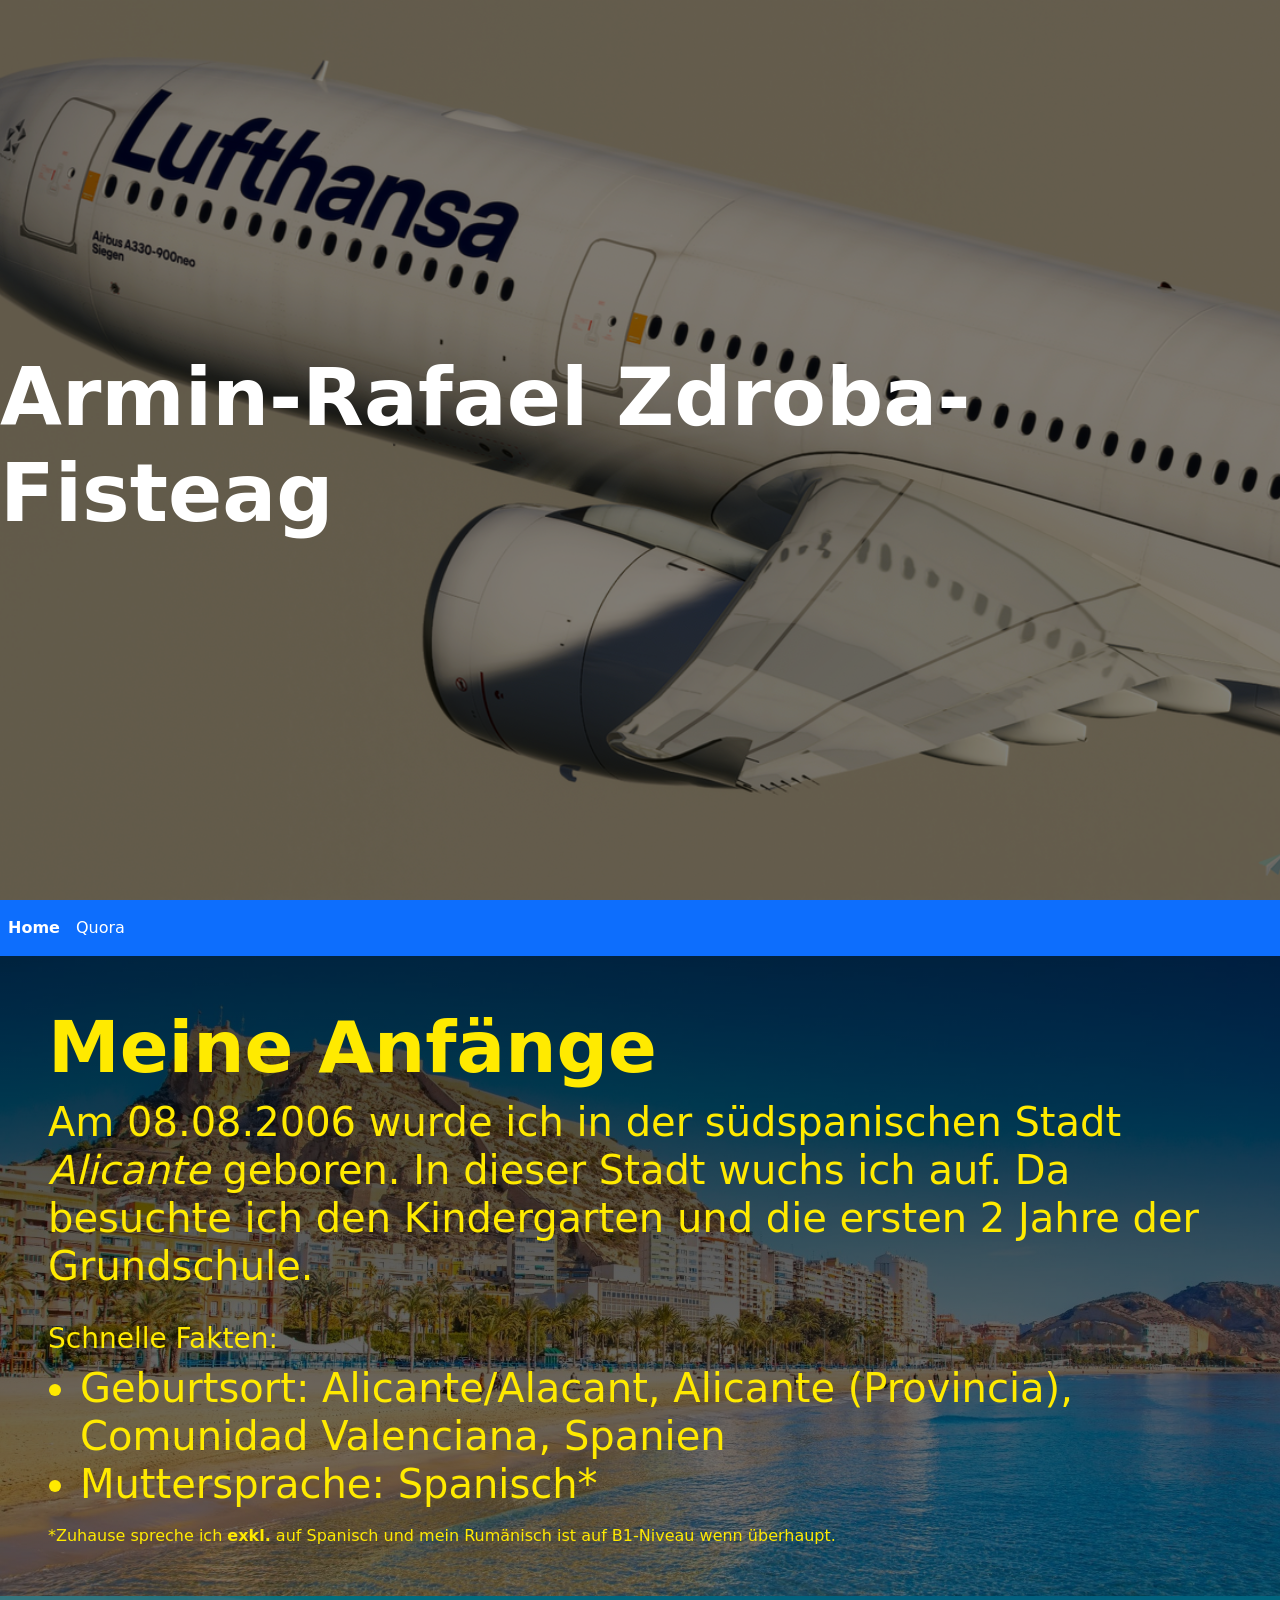
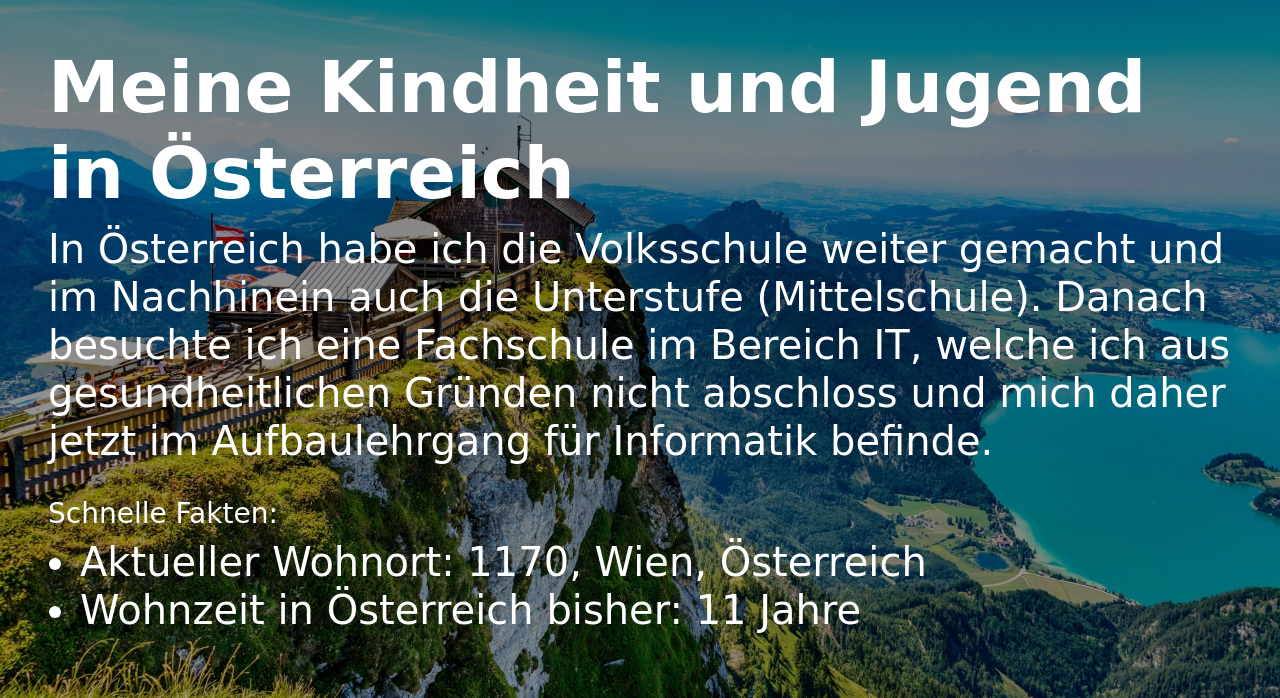
==== index.html @ 38347f14 "First commit of this project" ====
<!DOCTYPE html>
<html lang="de">

<head>
    <meta charset="UTF-8">
    <meta name="viewport" content="width=device-width, initial-scale=1.0">
    <link href="https://cdn.jsdelivr.net/npm/bootstrap@5.3.8/dist/css/bootstrap.min.css" rel="stylesheet"
        integrity="sha384-sRIl4kxILFvY47J16cr9ZwB07vP4J8+LH7qKQnuqkuIAvNWLzeN8tE5YBujZqJLB" crossorigin="anonymous">
    <script src="https://cdn.jsdelivr.net/npm/bootstrap@5.3.8/dist/js/bootstrap.bundle.min.js"
        integrity="sha384-FKyoEForCGlyvwx9Hj09JcYn3nv7wiPVlz7YYwJrWVcXK/BmnVDxM+D2scQbITxI"
        crossorigin="anonymous"></script>
    <script src="https://cdn.jsdelivr.net/npm/@popperjs/core@2.11.8/dist/umd/popper.min.js"
        integrity="sha384-I7E8VVD/ismYTF4hNIPjVp/Zjvgyol6VFvRkX/vR+Vc4jQkC+hVqc2pM8ODewa9r"
        crossorigin="anonymous"></script>
    <script src="https://cdn.jsdelivr.net/npm/bootstrap@5.3.8/dist/js/bootstrap.min.js"
        integrity="sha384-G/EV+4j2dNv+tEPo3++6LCgdCROaejBqfUeNjuKAiuXbjrxilcCdDz6ZAVfHWe1Y"
        crossorigin="anonymous"></script>
    <link rel="stylesheet" href="index.css" nonce="ext">
    <title>ZDRFIS - Über mich</title>
</head>

<body>
    <main class="content">
        <div id="abc">
            <div id="deg">
                <h1 class="display-1 fw-normal"><b>Armin-Rafael Zdroba-Fisteag</b></h1>
            </div>
        </div>
        <header>
            <nav class="navbar navbar-expand bg-primary sticky-top">
                <ul class="navbar-nav">
                    <li class="nav-item"><a class="nav-link text-white" href="./index.html"><b>Home</b></a></li>
                    <li class="nav-item"><a class="nav-link text-white" href="https://www.quora.com/profile/Armin-Rafael-Zdroba-Fisteag-1" target="_blank">Quora</a></li>
                </ul>
            </nav>
        </header>
        <div id="anfangs">
            <div id="anfangs_txt" style="background: linear-gradient(rgba(0,0,0,.75), rgba(0,0,0,.5)); color: #ffea00;"
                class="p-5">
                <h3 class="display-2 fw-normal"><b>Meine Anfänge</b></h3>
                <h5 class="display-6">Am 08.08.2006 wurde ich in der südspanischen Stadt <i>Alicante</i> geboren. In
                    dieser
                    Stadt wuchs ich auf. Da besuchte ich den Kindergarten und die ersten 2 Jahre der Grundschule.</h5>
                <br>
                <h3>Schnelle Fakten:</h3>
                <ul class="display-6">
                    <li>Geburtsort: Alicante/Alacant, Alicante (Provincia), Comunidad Valenciana, Spanien</li>
                    <li>Muttersprache: <b>Spanisch</b>*</li>
                </ul>
                *Zuhause spreche ich <b>exkl.</b> auf Spanisch und mein Rumänisch ist auf B1-Niveau wenn überhaupt.
            </div>
        </div>
        <div id="neuekindheitoe">
            <div id="neuekindheitoe_txt"
                style="background: linear-gradient(rgba(0,0,0,.5), rgba(0,0,0,.375)); color: #fff;" class="p-5">
                <h3 class="display-2 fw-normal"><b>Meine Kindheit und Jugend in Österreich</b></h3>
                <h5 class="display-6">In Österreich habe ich die Volksschule weiter gemacht und im Nachhinein auch die
                    Unterstufe (Mittelschule). Danach besuchte ich eine Fachschule im Bereich IT, welche ich aus
                    gesundheitlichen Gründen nicht abschloss und mich daher jetzt im Aufbaulehrgang für Informatik
                    befinde.</h5>
                <br>
                <h3>Schnelle Fakten:</h3>
                <ul class="display-6">
                    <li>Aktueller Wohnort: 1170, Wien, Österreich</li>
                    <li>Wohnzeit in Österreich bisher: 11 Jahre</li>
                </ul>
            </div>
        </div>
    </main>
    <footer class="footer">

    </footer>
</body>

</html>
---- index.css ----
body {
    margin: 0;
    padding: 0;
    width: 100%;
    height: 100%;
}

#abc {
    background: url("./img/LHA339.png");
    background-attachment: fixed;
    background-size: cover;
    background-repeat: no-repeat;
    background-position: center;
    background-clip: border-box;
}

#deg {
    width: 100vw;
    height: 100vh;
    background: rgba(0,0,0,.5);
    color: #fff;
    display: flex;
    justify-content: center;
    align-items: center;
}
#anfangs {
    background: url("./img/spain-1200x850-3904518030.jpg");
    background-size: cover;
    background-repeat: no-repeat;
    background-position: center;
    background-clip: border-box;
}
#neuekindheitoe {
    background: url("./img/austria.jpg");
    background-size: cover;
    background-repeat: no-repeat;
    background-position: center;
    background-clip: border-box;
}
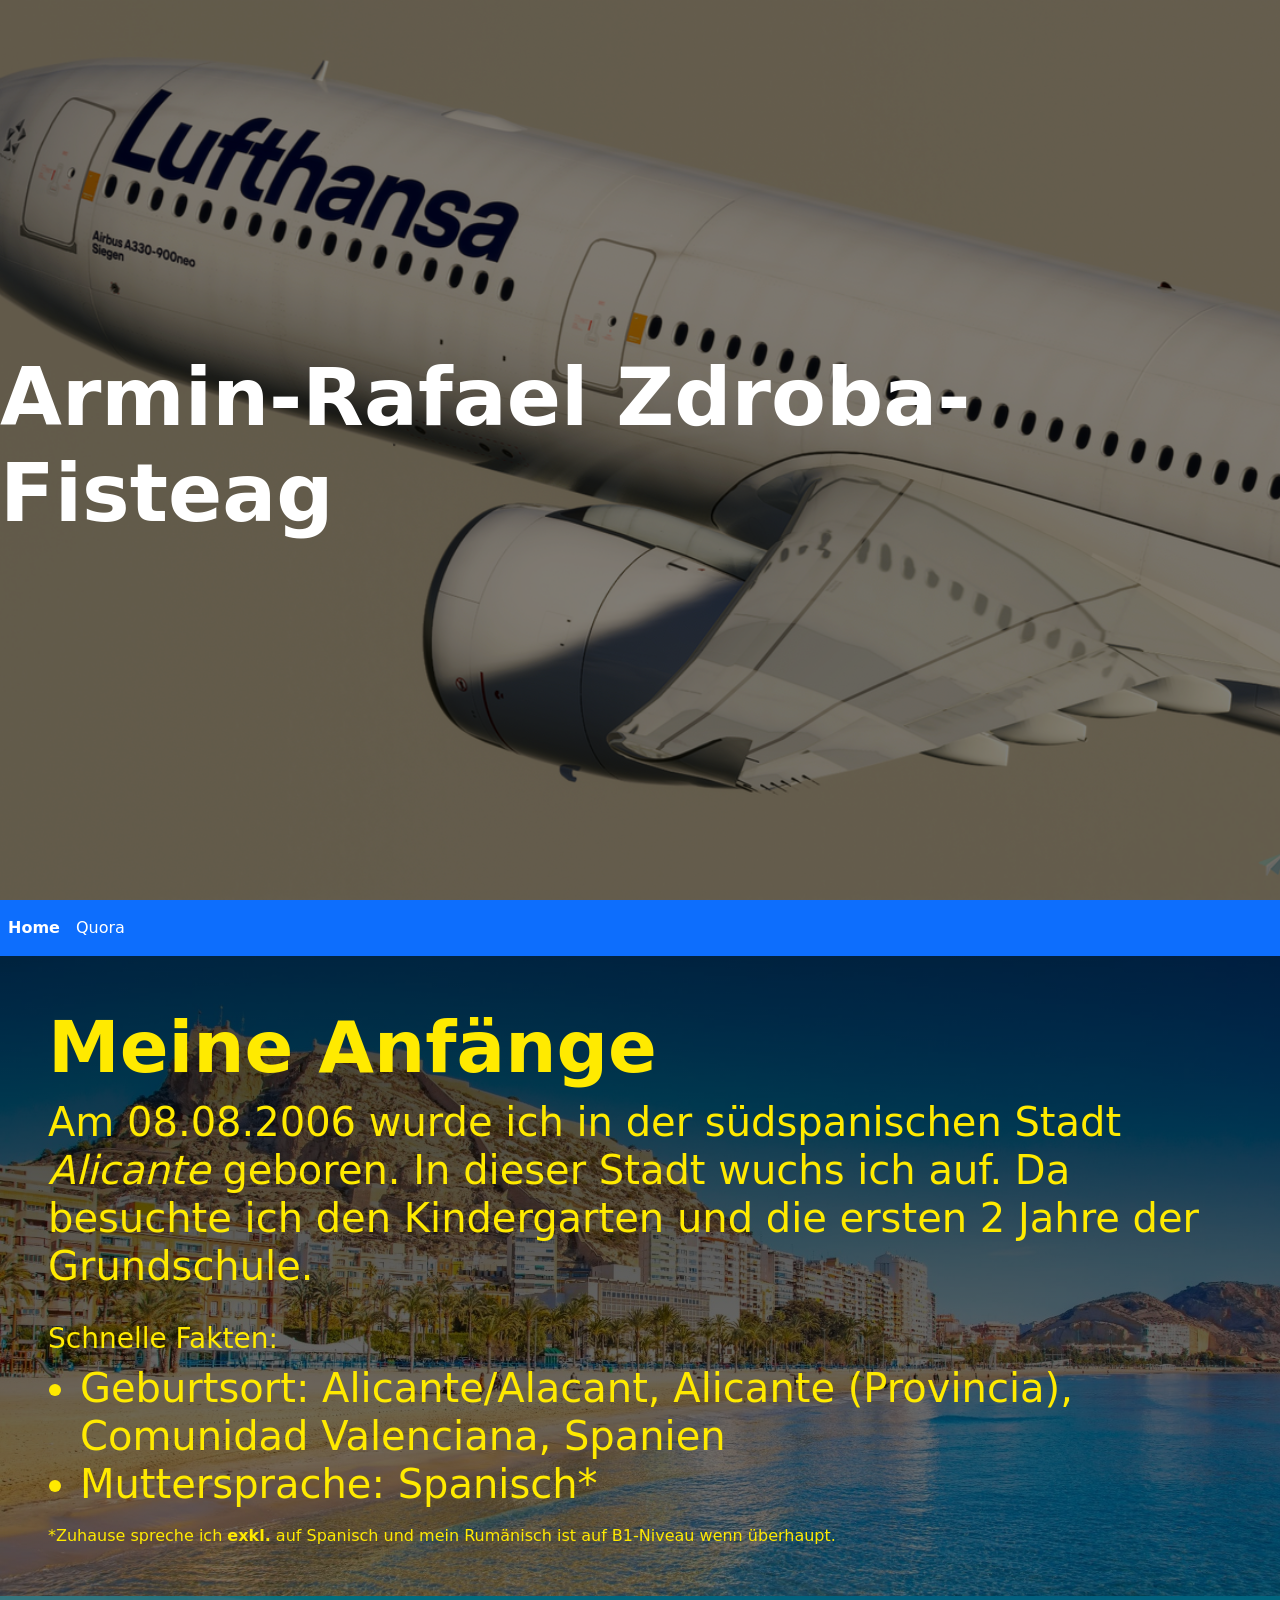
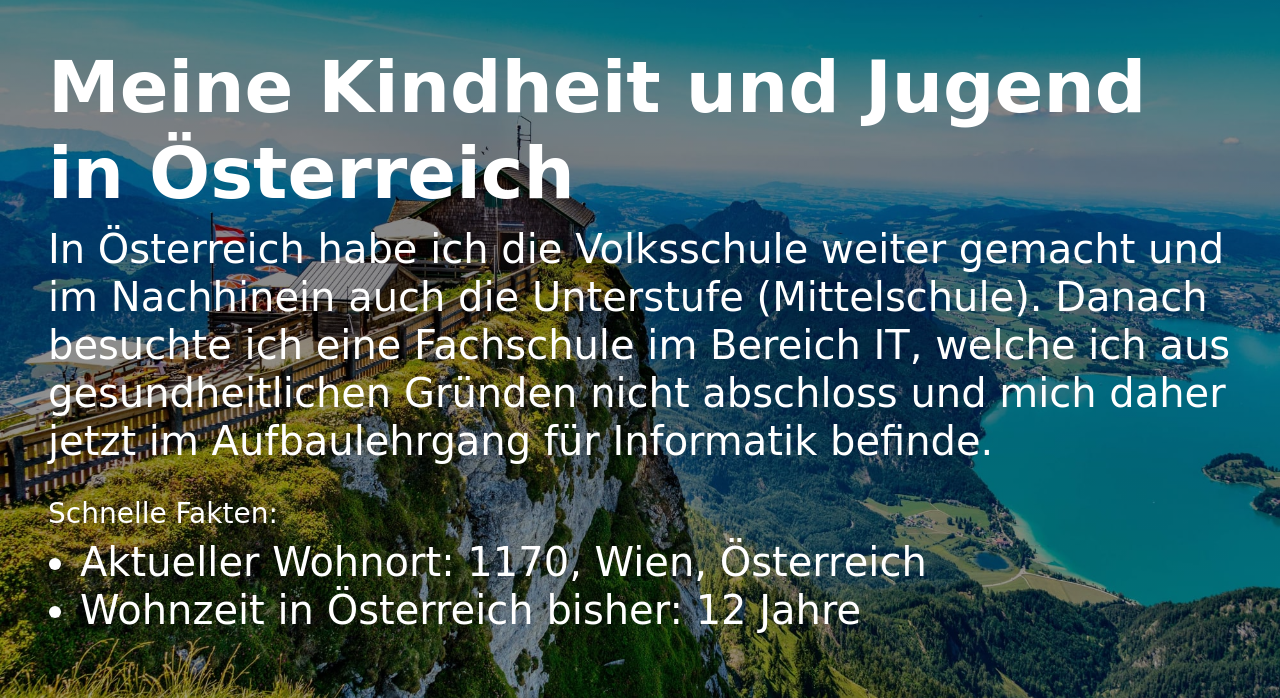
==== commit 0216ca50: "Website endlich mal gegittet" ====
--- a/index.html
+++ b/index.html
@@ -1,5 +1,5 @@
 <!DOCTYPE html>
-<html lang="de">
+<html lang="de" class="bg-dark">
 
 <head>
     <meta charset="UTF-8">
@@ -62,7 +62,7 @@
                 <h3>Schnelle Fakten:</h3>
                 <ul class="display-6">
                     <li>Aktueller Wohnort: 1170, Wien, Österreich</li>
-                    <li>Wohnzeit in Österreich bisher: 11 Jahre</li>
+                    <li>Wohnzeit in Österreich bisher: <span id="ageinat"></span> Jahre</li>
                 </ul>
             </div>
         </div>
@@ -71,5 +71,5 @@
 
     </footer>
 </body>
-
+<script src="./index.js"></script>
 </html>
--- a/index.css
+++ b/index.css
@@ -3,6 +3,7 @@
     padding: 0;
     width: 100%;
     height: 100%;
+    overflow-x: hidden;
 }
 
 #abc {
@@ -17,12 +18,13 @@
 #deg {
     width: 100vw;
     height: 100vh;
-    background: rgba(0,0,0,.5);
+    background: rgba(0, 0, 0, .5);
     color: #fff;
     display: flex;
     justify-content: center;
     align-items: center;
 }
+
 #anfangs {
     background: url("./img/spain-1200x850-3904518030.jpg");
     background-size: cover;
@@ -30,6 +32,7 @@
     background-position: center;
     background-clip: border-box;
 }
+
 #neuekindheitoe {
     background: url("./img/austria.jpg");
     background-size: cover;
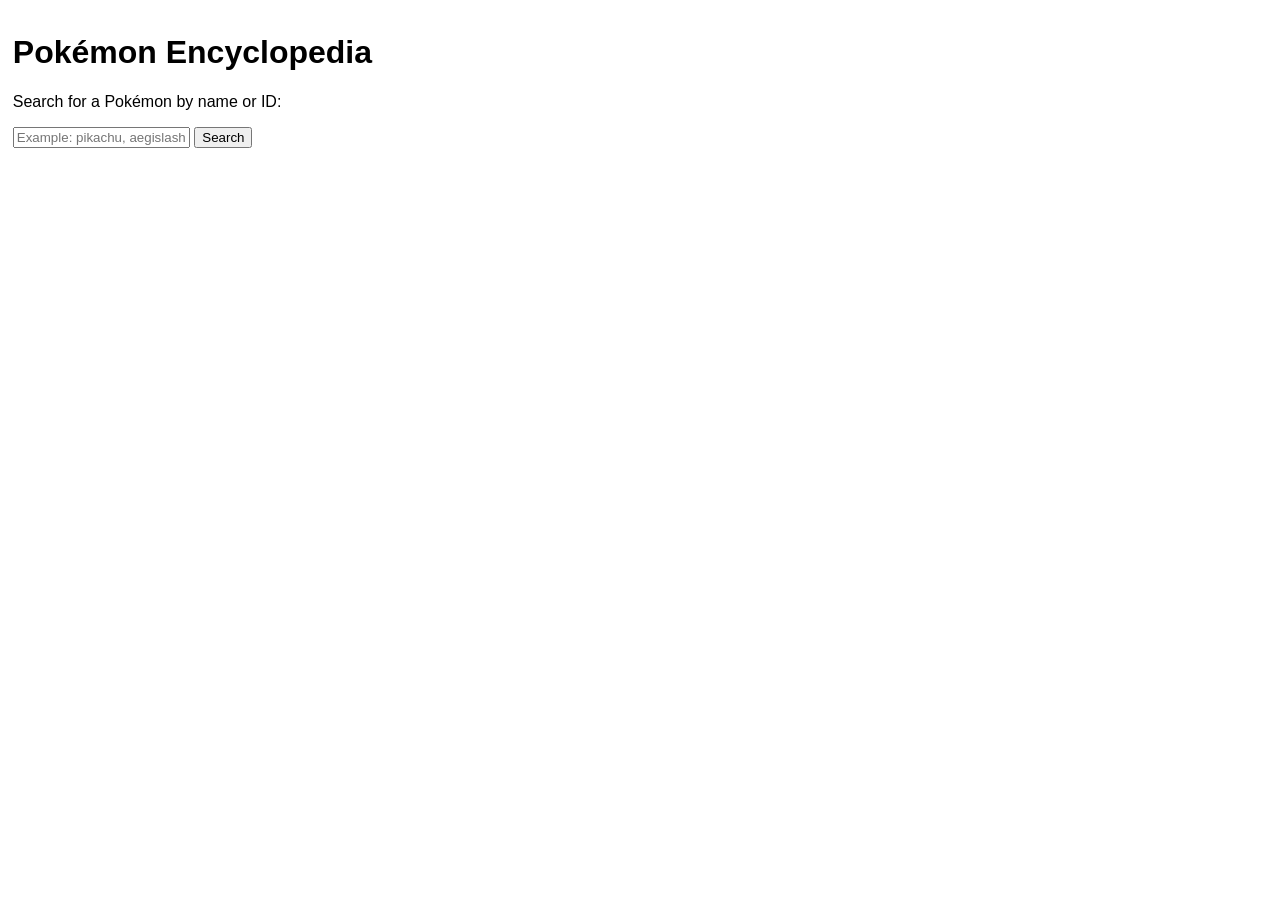
==== commit 760fe891: "Name changed to index" ====
--- a/index.html
+++ b/index.html
@@ -1,75 +1,183 @@
 <!DOCTYPE html>
-<html lang="de" class="bg-dark">
+<html lang="en">
 
 <head>
     <meta charset="UTF-8">
+    <title>Pokémon Encyclopedia</title>
     <meta name="viewport" content="width=device-width, initial-scale=1.0">
-    <link href="https://cdn.jsdelivr.net/npm/bootstrap@5.3.8/dist/css/bootstrap.min.css" rel="stylesheet"
-        integrity="sha384-sRIl4kxILFvY47J16cr9ZwB07vP4J8+LH7qKQnuqkuIAvNWLzeN8tE5YBujZqJLB" crossorigin="anonymous">
-    <script src="https://cdn.jsdelivr.net/npm/bootstrap@5.3.8/dist/js/bootstrap.bundle.min.js"
-        integrity="sha384-FKyoEForCGlyvwx9Hj09JcYn3nv7wiPVlz7YYwJrWVcXK/BmnVDxM+D2scQbITxI"
-        crossorigin="anonymous"></script>
-    <script src="https://cdn.jsdelivr.net/npm/@popperjs/core@2.11.8/dist/umd/popper.min.js"
-        integrity="sha384-I7E8VVD/ismYTF4hNIPjVp/Zjvgyol6VFvRkX/vR+Vc4jQkC+hVqc2pM8ODewa9r"
-        crossorigin="anonymous"></script>
-    <script src="https://cdn.jsdelivr.net/npm/bootstrap@5.3.8/dist/js/bootstrap.min.js"
-        integrity="sha384-G/EV+4j2dNv+tEPo3++6LCgdCROaejBqfUeNjuKAiuXbjrxilcCdDz6ZAVfHWe1Y"
-        crossorigin="anonymous"></script>
-    <link rel="stylesheet" href="index.css" nonce="ext">
-    <title>ZDRFIS - Über mich</title>
+    <style>
+        body {
+            font-family: Arial, sans-serif;
+            margin: 0;
+            padding: 0;
+            width: 100%;
+            height: 100%;
+            overflow-x: hidden;
+        }
+
+        .content {
+            padding: 1%;
+        }
+
+        .pokemon-card {
+            padding: 1%;
+            width: 100%;
+            display: block;
+        }
+
+        img {
+            width: 15%;
+        }
+
+        .error {
+            color: red;
+        }
+    </style>
 </head>
 
 <body>
-    <main class="content">
-        <div id="abc">
-            <div id="deg">
-                <h1 class="display-1 fw-normal"><b>Armin-Rafael Zdroba-Fisteag</b></h1>
-            </div>
-        </div>
-        <header>
-            <nav class="navbar navbar-expand bg-primary sticky-top">
-                <ul class="navbar-nav">
-                    <li class="nav-item"><a class="nav-link text-white" href="./index.html"><b>Home</b></a></li>
-                    <li class="nav-item"><a class="nav-link text-white" href="https://www.quora.com/profile/Armin-Rafael-Zdroba-Fisteag-1" target="_blank">Quora</a></li>
-                </ul>
-            </nav>
-        </header>
-        <div id="anfangs">
-            <div id="anfangs_txt" style="background: linear-gradient(rgba(0,0,0,.75), rgba(0,0,0,.5)); color: #ffea00;"
-                class="p-5">
-                <h3 class="display-2 fw-normal"><b>Meine Anfänge</b></h3>
-                <h5 class="display-6">Am 08.08.2006 wurde ich in der südspanischen Stadt <i>Alicante</i> geboren. In
-                    dieser
-                    Stadt wuchs ich auf. Da besuchte ich den Kindergarten und die ersten 2 Jahre der Grundschule.</h5>
-                <br>
-                <h3>Schnelle Fakten:</h3>
-                <ul class="display-6">
-                    <li>Geburtsort: Alicante/Alacant, Alicante (Provincia), Comunidad Valenciana, Spanien</li>
-                    <li>Muttersprache: <b>Spanisch</b>*</li>
-                </ul>
-                *Zuhause spreche ich <b>exkl.</b> auf Spanisch und mein Rumänisch ist auf B1-Niveau wenn überhaupt.
-            </div>
-        </div>
-        <div id="neuekindheitoe">
-            <div id="neuekindheitoe_txt"
-                style="background: linear-gradient(rgba(0,0,0,.5), rgba(0,0,0,.375)); color: #fff;" class="p-5">
-                <h3 class="display-2 fw-normal"><b>Meine Kindheit und Jugend in Österreich</b></h3>
-                <h5 class="display-6">In Österreich habe ich die Volksschule weiter gemacht und im Nachhinein auch die
-                    Unterstufe (Mittelschule). Danach besuchte ich eine Fachschule im Bereich IT, welche ich aus
-                    gesundheitlichen Gründen nicht abschloss und mich daher jetzt im Aufbaulehrgang für Informatik
-                    befinde.</h5>
-                <br>
-                <h3>Schnelle Fakten:</h3>
-                <ul class="display-6">
-                    <li>Aktueller Wohnort: 1170, Wien, Österreich</li>
-                    <li>Wohnzeit in Österreich bisher: <span id="ageinat"></span> Jahre</li>
-                </ul>
-            </div>
-        </div>
-    </main>
-    <footer class="footer">
+    <div class="content">
+        <h1>Pokémon Encyclopedia</h1>
 
-    </footer>
+        <p>Search for a Pokémon by name or ID:</p>
+
+        <form id="searchForm">
+            <input type="text" id="pokemonInput" placeholder="Example: pikachu, aegislash, eternatus" required>
+            <button type="submit">Search</button>
+        </form>
+
+        <hr style="padding: .1%; border: none;">
+
+        <div id="result"></div>
+
+        <script>
+            const form = document.getElementById("searchForm");
+            const input = document.getElementById("pokemonInput");
+            const result = document.getElementById("result");
+
+            form.addEventListener("submit", function (event) {
+                event.preventDefault();
+
+                let pokemonName = input.value.trim().toLowerCase();
+
+                const pokemonAliases = {
+                    "deoxys": "deoxys-normal",
+                    "wormadam": "wormadam-plant",
+                    "giratina": "giratina-altered",
+                    "shaymin": "shaymin-land",
+                    "basculin": "basculin-red-striped",
+                    "darmanitan": "darmanitan-standard",
+                    "tornadus": "tornadus-incarnate",
+                    "thundurus": "thundurus-incarnate",
+                    "landorus": "landorus-incarnate",
+                    "keldeo": "keldeo-ordinary",
+                    "meloetta": "meloetta-aria",
+                    "aegislash": "aegislash-shield",
+                    "pumpkaboo": "pumpkaboo-average",
+                    "gourgeist": "gourgeist-average",
+                    "zygarde": "zygarde-50",
+                    "oricorio": "oricorio-baile",
+                    "lycanroc": "lycanroc-midday",
+                    "wishiwashi": "wishiwashi-solo",
+                    "minior": "minior-red-meteor",
+                    "mimikyu": "mimikyu-disguised",
+                    "toxtricity": "toxtricity-amped",
+                    "eiscue": "eiscue-ice",
+                    "indeedee": "indeedee-male",
+                    "morpeko": "morpeko-full-belly",
+                    "urshifu": "urshifu-single-strike",
+                    "basculegion": "basculegion-male",
+                    "enamorus": "enamorus-incarnate",
+                    "oinkologne": "oinkologne-male",
+                    "maushold": "maushold-family-of-four",
+                    "squawkabilly": "squawkabilly-green-plumage",
+                    "palafin": "palafin-zero",
+                    "tatsugiri": "tatsugiri-curly",
+                    "dudunsparce": "dudunsparce-two-segment"
+                };
+
+                pokemonName = pokemonAliases[pokemonName] || pokemonName;
+
+                if (pokemonName === "") {
+                    result.innerHTML = "<p class='error'>Please enter a Pokémon name.</p>";
+                    return;
+                }
+
+                fetchPokemon(pokemonName);
+            });
+
+            async function fetchPokemon(name) {
+                result.innerHTML = "<p>Loading Pokémon data...</p>";
+
+                try {
+                    const response = await fetch(`https://pokeapi.co/api/v2/pokemon/${name}`);
+
+                    if (!response.ok) {
+                        throw new Error("Pokémon not found");
+                    }
+
+                    const pokemon = await response.json();
+
+                    displayPokemon(pokemon);
+
+                } catch (error) {
+                    result.innerHTML = `
+                    <p class="error">
+                        Pokémon not found. Please check the spelling.
+                    </p>
+                `;
+                }
+            }
+
+            function displayPokemon(pokemon) {
+                const name = capitalizeFirstLetter(pokemon.name);
+
+                const sprite = pokemon.sprites.other["official-artwork"].front_default
+                    || pokemon.sprites.front_default;
+
+                const types = pokemon.types
+                    .map(typeInfo => typeInfo.type.name)
+                    .join(", ");
+
+                const abilities = pokemon.abilities
+                    .map(abilityInfo => abilityInfo.ability.name)
+                    .join(", ");
+
+                const stats = pokemon.stats
+                    .map(statInfo => {
+                        return `
+                        <li>
+                            ${statInfo.stat.name}: ${statInfo.base_stat}
+                        </li>
+                    `;
+                    })
+                    .join("");
+
+                result.innerHTML = `
+                <div class="pokemon-card">
+                    <h2>${name}</h2>
+
+                    <img src="${sprite}" alt="${name}">
+
+                    <p><strong>ID:</strong> #${pokemon.id}</p>
+                    <p><strong>Height:</strong> ${pokemon.height / 10} m</p>
+                    <p><strong>Weight:</strong> ${pokemon.weight / 10} kg</p>
+                    <p><strong>Type(s):</strong> ${types}</p>
+                    <p><strong>Abilities:</strong> ${abilities}</p>
+
+                    <h3>Base Stats</h3>
+                    <ul>
+                        ${stats}
+                    </ul>
+                </div>
+            `;
+            }
+
+            function capitalizeFirstLetter(word) {
+                return word.charAt(0).toUpperCase() + word.slice(1);
+            }
+        </script>
+    </div>
 </body>
-<script src="./index.js"></script>
+
 </html>
